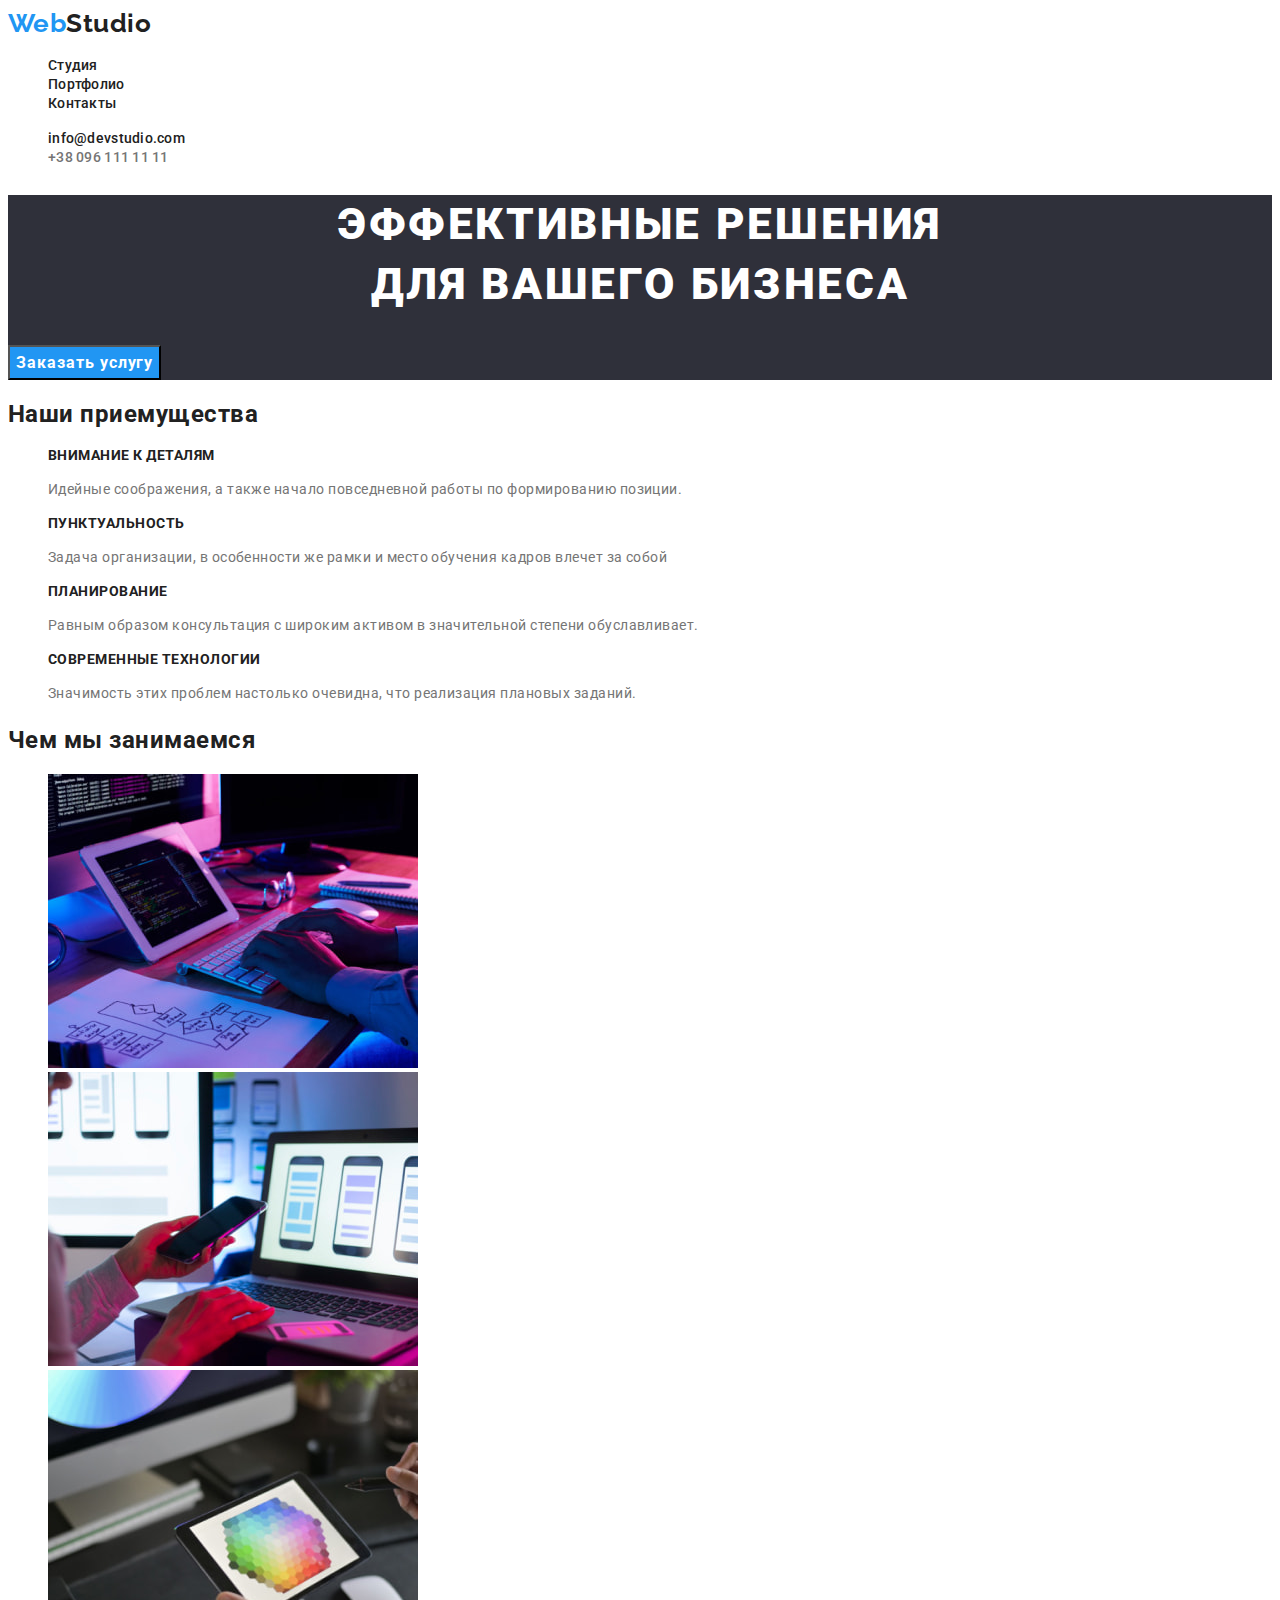
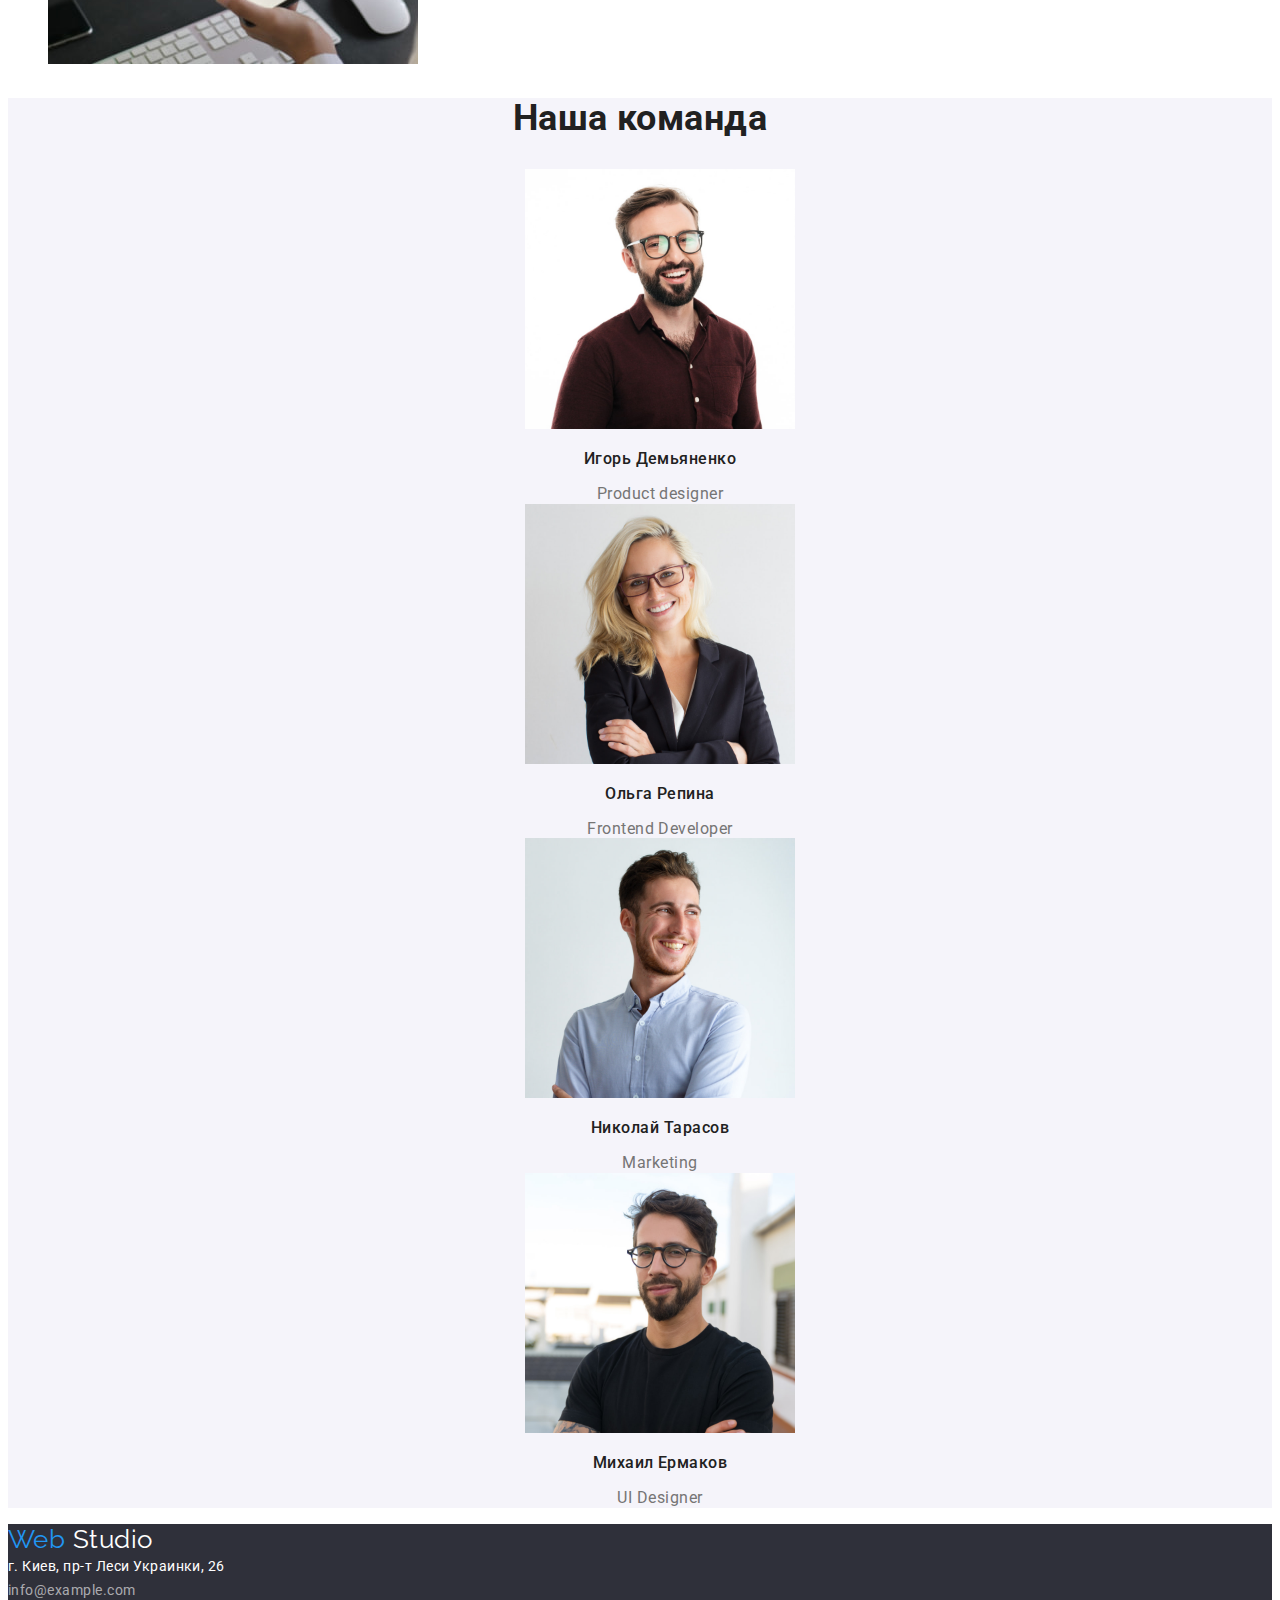
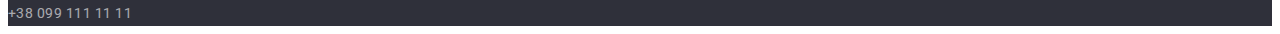
==== index.html @ 8b6462bc "Initial commit" ====
<!DOCTYPE html>
<html lang="ru">
<head>
   <meta charset="UTF-8">
   <meta http-equiv="X-UA-Compatible" content="IE=edge">
   <meta name="viewport" content="width=device-width, initial-scale=1.0">
   <title>Document</title>
   <link rel="preconnect" href="https://fonts.googleapis.com">
   <link rel="preconnect" href="https://fonts.gstatic.com" crossorigin>
   <link href="https://fonts.googleapis.com/css2?family=Raleway:wght@700&family=Roboto:wght@400;500;700;900&display=swap" rel="stylesheet">
   <link rel="stylesheet" href="./css/styles.css">
</head>

<!--Шапка-->
<header class="header">
   <nav>
 <a href="./index.html" class="header-link" lang="en">Web<span class="logo">Studio</span> </a> 

<ul>
   <li> <a class="link-item" href="">Студия</a> </li>
   <li> <a class="link-item" href="./portfolio.html">Портфолио</a> </li>
   <li> <a class="link-item" href="">Контакты</a> </li>
</ul>
</nav>
<ul>
   <li> <a class="link-item" href="mailto:info@devstudio.com">info@devstudio.com</a> </li>
   <li> <a class="link-nav" href="tel.+380961111111">+38 096 111 11 11</a></li>
</ul>
</header>

<!--Hover-->
<main>
   <section class="hover-section">
<h1 class="hover">Эффективные решения <br />для Вашего бизнеса</h1>
<button class="hover-btn" type="button">Заказать услугу</button>
</section>

<!--Секция 1 Feature-->
<section class="feature">
   <h2>Наши приемущества</h2> <!--Это скрытый заголовок>-->
   <ul>
      <li class="feature-item">
   <h3 class="feature-section"> Внимание к деталям </h3>
         Идейные соображения, а также начало повседневной работы по формированию позиции.
         </li>
      <li class="feature-item">
   <h3 class="feature-section"> Пунктуальность</h3>   
      Задача организации, в особенности же рамки и место обучения кадров влечет за собой </li>
<li class="feature-item">
   <h3 class="feature-section"> Планирование</h3>  
      Равным образом консультация с широким активом в значительной степени обуславливает.</li>
      <li class="feature-item">
   <h3 class="feature-section"> Современные технологии </h3>  
      Значимость этих проблем настолько очевидна, что реализация плановых заданий.</li>
      </ul>
      
</section>

<!--Секция 2-->
<section class="feature">
   <h2 class="feature">Чем мы занимаемся</h2>
   <ul>
      <li>
         <img src="./image/about/img-1.jpg" alt="набор программы на клавиатуре" width="370"/>
      </li>
      <li>
         <img src="./image/about/img-2.jpg" alt="Приложение для смартфона" width="370"/>
      </li>
      <li>
         <img src="./image/about/img-3.jpg" alt="Планшет" width="370"/>
      </li>
   </ul>   
</section>

<!--Секция 3-->
<section class="team">
   <h2 class="section-team" >Наша команда</h2>
   <ul>
      <li class="team-item">
   <img src="./image/team/img-4.jpg" alt="Игорь Демьяненко" width="270"/> 
   <h3 class="team">Игорь Демьяненко</h3>
   Product designer</li>
      <li class="team-item">
   <img src="./image/team/img-5.jpg" alt="Ольга Репина" width="270"/>
   <h3 class="team">Ольга Репина</h3>
   Frontend Developer </li>
      <li class="team-item">
   <img src="./image/team/img-6.jpg" alt="Николай Тарасов" width="270"/>
   <h3 class="team">Николай Тарасов</h3>
   Marketing </li>
      <li class="team-item">
   <img src="./image/team/img-7.jpg" alt="Михаил Ермаков" width="270"/>
   <h3 class="team">Михаил Ермаков</h3>
   UI Designer </li>
   </ul>
</section> 
</main>

<!--Подвал-->
<footer class="footer">
   <a class="footer-link" href="" lang="en">Web <span class="footer-logo">Studio</span></a> 
   <address class="footer-address">
      г. Киев, пр-т Леси Украинки, 26 <br />
   </address>

      <address>
     <a class="address-link" href="mailto:info@example.com">info@example.com </a> <br />
     <a class="address-link" href="tel:+38099111111">+38 099 111 11 11 </a>
   </address>
</footer>
---- css/styles.css ----
/* Основной фон #FFFFFF; */
/* Фон героя и футера #2F303A */
/* Вторичный фон (Наша команда) #F5F4FA */
/* Основной цвет шрифта #757575; */
/* Активный цвет шрифта #2196F3; */
/* Цвет шрифта заголовков #212121 */
/* Доп цвет шрифта герой #FFFFFF, футер rgba(255, 255, 255, 0.6) */

body{
    color:#212121;
    background-color: white;
    font-family: Roboto, sans-serif ;
    letter-spacing: 0.03em;
}

li{
    list-style: none;
}

:root{
   --active-color: #2196F3;
   --main-font: #212121;
   --secondary-text:#757575;
}

 /* Header */
 

 .header-link{
     color:var(--active-color) ;
     font-family: Raleway;
     font-weight: 700;
     font-size: 26px;
     line-height: 1.19;
     text-decoration: none; 
 }
 .logo{
     color:var(--main-font);
     text-decoration: none;
 }
 .link-item{
     color:var(--main-font);
     background-color: #FFFFFF;
     font-weight: 500;
     font-size: 14px;
     line-height: 1.14;
     letter-spacing: 0.02em;
     text-decoration: none;
 }
 .link-item:hover,
 .link-item:focus{
     color: var(--active-color);
 }
 .link-nav{
     color:#757575 ;
     font-family: 'Roboto';
     font-weight: 500;
     font-size: 14px;
     line-height: 1,14;
     letter-spacing: 0.02em;
     text-decoration: none;
 }
 .link-nav:hover,
 .link-nav:focus{
     color: var(--active-color);
 }    
 
 /* Hover */
 .hover-section{
     background-color:#2F303A ;
 }
 .hover{
     color:#FFFFFF ;
     font-family: 'Roboto'; 
     font-weight: 900;
     font-size: 44px;
     line-height: 1.36; 
     text-align: center;
     letter-spacing: 0.06em;
     text-transform: uppercase; 
 }
 .hover-btn{
     color: #FFFFFF;
     font-family: 'Roboto';
     font-weight: 700;
     background-color: var(--active-color);
     font-size: 16px;
     line-height: 1.87;  
     align-items: center;
     text-align: center;
     letter-spacing: 0.06em;
     cursor: pointer;
 }

/* Feature */
.featcher{
    color: var(--main-font);
    font-size: 36px;
    line-height: 1.16;
    text-align: center;
}
 .feature-section{
     color: var(--main-font);
     font-size: 14px;
     line-height: 1.14;
     text-transform: uppercase;

 }
 .feature-item{
     color: var(--secondary-text);
     font-size: 14px;
     line-height: 1.71;
     font-weight: 400;
   
 }

 /* Team */
 .section-team{
    font-weight: 700;
    font-size: 36px;
    line-height: 1.16;
    text-align: center;

 }
 .team{
     font-weight: 500;
     background-color:#F5F4FA;
     color: var(--main-font);
     font-size: 16px;
     line-height: 1.18;
     text-align: center;
     
 }
 .team-item{
     color: var(--secondary-text);
     font-weight: 400;
     font-size: 16px;
     line-height: 1.18;
     text-align: center;
 }

 /* Footer */
 .footer-logo{
     color: #FFFFFF;
 }
.footer{
    background-color: #2F303A;
}
.footer-link{
    color: var(--active-color);
    font-family: Raleway;
    font-size: 26px;
    line-height: 1.19;
    text-decoration: none;
}
.footer-address{
    font-family: 'Roboto';
    font-style: normal;
    color: #FFFFFF;
    font-size: 14px;
    line-height: 1.71;
}
.address-link{
    font-family: 'Roboto';
    font-style: normal;
    color: rgba(255, 255, 255, 0.6);
    font-size: 14px;
    line-height: 1.71;
    text-decoration: none;
}
.address-link:hover,
.address-link:focus{
    color:rgba(255, 255, 255, 0.6) ;
}

/* Портфолио */
/* Main */
.btn-item{
    color: var(--main-font);
    background-color:#F5F4FA;
    font-family: 'Roboto';
    font-weight: 500;
    font-size: 16px;
    line-height: 1.62;
    text-align: center;
    letter-spacing: 0.03em;
    cursor: pointer;
}
.btn-item:hover,
.btn-item:focus{
    color: #FFFFFF;
    background-color: var(--active-color);
}

.portfolio{
    color: var(--main-font);
    font-size: 18px;
    line-height: 2.0;
    letter-spacing: 0.03;
}
.portfolio-text{
    color: var(--secondary-text);
    font-weight: 400;
    font-size: 16px;
    line-height: 1.87;
}
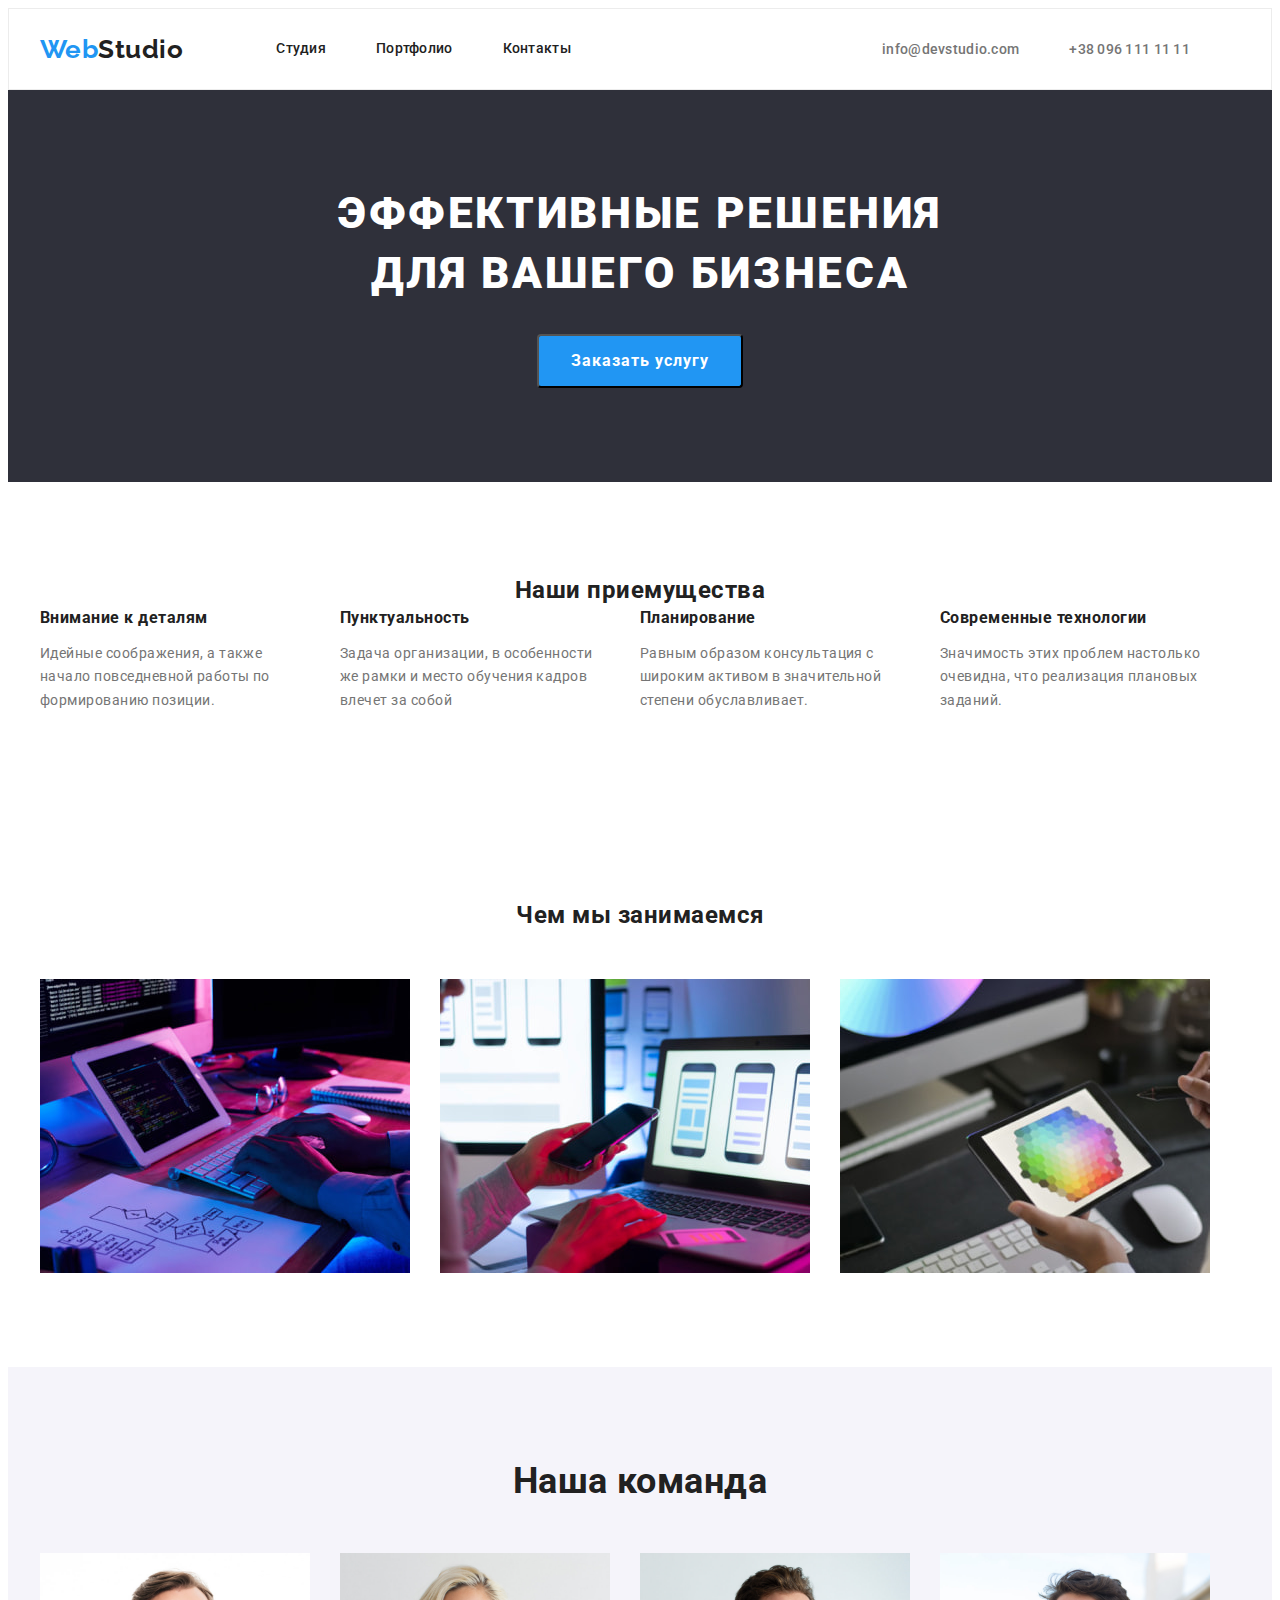
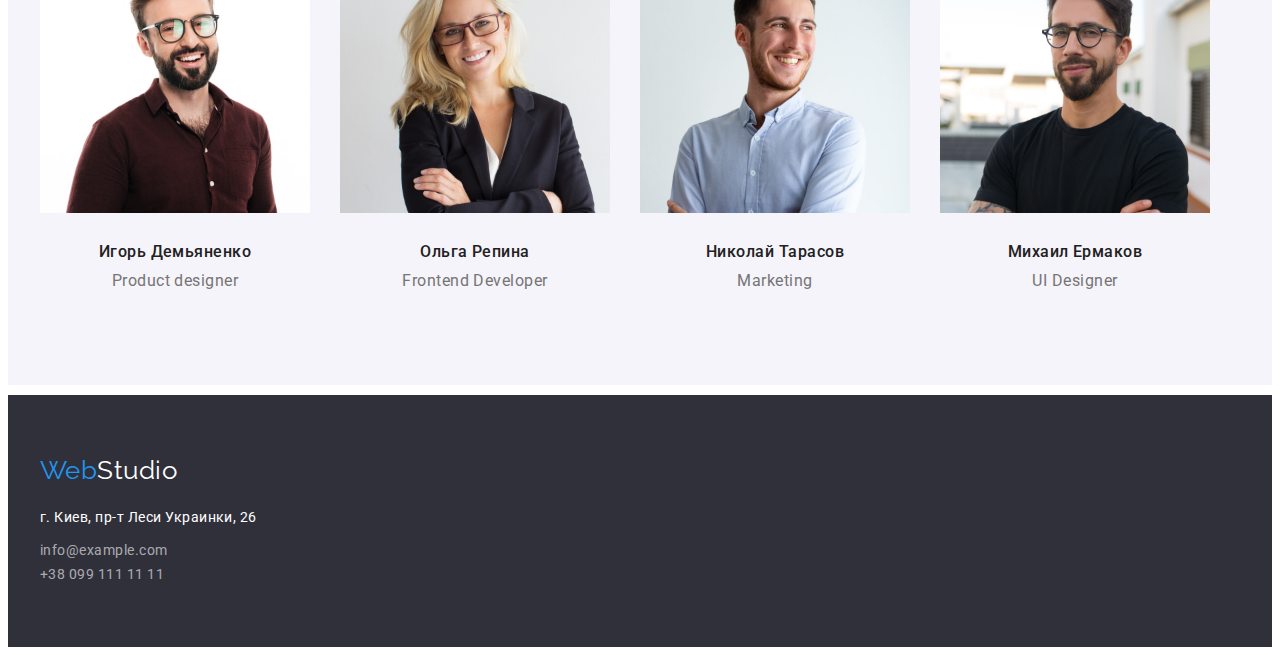
==== commit d427533b: "Выполнила домашнее задание №3 Оформила страницы согласно ТЗ" ====
--- a/index.html
+++ b/index.html
@@ -8,37 +8,48 @@
    <link rel="preconnect" href="https://fonts.googleapis.com">
    <link rel="preconnect" href="https://fonts.gstatic.com" crossorigin>
    <link href="https://fonts.googleapis.com/css2?family=Raleway:wght@700&family=Roboto:wght@400;500;700;900&display=swap" rel="stylesheet">
+   <link rel="stylesheet" href="https://cdnjs.cloudflare.com/ajax/libs/modern-normalize/1.1.0/modern-normalize.min.css" integrity="sha512-wpPYUAdjBVSE4KJnH1VR1HeZfpl1ub8YT/NKx4PuQ5NmX2tKuGu6U/JRp5y+Y8XG2tV+wKQpNHVUX03MfMFn9Q==" crossorigin="anonymous" referrerpolicy="no-referrer" />
    <link rel="stylesheet" href="./css/styles.css">
 </head>
+<!--Шапка-->
 
-<!--Шапка-->
 <header class="header">
-   <nav>
+   <div class="container head-nav">
+   <nav class="header-conteiner">
  <a href="./index.html" class="header-link" lang="en">Web<span class="logo">Studio</span> </a> 
 
-<ul>
+<ul class="link-group">
    <li> <a class="link-item" href="">Студия</a> </li>
    <li> <a class="link-item" href="./portfolio.html">Портфолио</a> </li>
    <li> <a class="link-item" href="">Контакты</a> </li>
 </ul>
-</nav>
-<ul>
-   <li> <a class="link-item" href="mailto:info@devstudio.com">info@devstudio.com</a> </li>
+  </nav> 
+  
+<ul class="nav">
+   <li> <a class="link-nav" href="mailto:info@devstudio.com">info@devstudio.com</a> </li>
    <li> <a class="link-nav" href="tel.+380961111111">+38 096 111 11 11</a></li>
 </ul>
+
+</div>
 </header>
+
 
 <!--Hover-->
 <main>
-   <section class="hover-section">
+   <section class="hover-section section" >
+       <div class="container">
 <h1 class="hover">Эффективные решения <br />для Вашего бизнеса</h1>
 <button class="hover-btn" type="button">Заказать услугу</button>
+       </div>
 </section>
 
+
 <!--Секция 1 Feature-->
-<section class="feature">
-   <h2>Наши приемущества</h2> <!--Это скрытый заголовок>-->
-   <ul>
+<section class="feature section">
+   <div class="container">
+   <h2 class="h2">Наши приемущества</h2> <!--Это скрытый заголовок>-->
+   <div class="container-feature">
+   <ul class="container-feature">
       <li class="feature-item">
    <h3 class="feature-section"> Внимание к деталям </h3>
          Идейные соображения, а также начало повседневной работы по формированию позиции.
@@ -53,60 +64,70 @@
    <h3 class="feature-section"> Современные технологии </h3>  
       Значимость этих проблем настолько очевидна, что реализация плановых заданий.</li>
       </ul>
-      
+   </div>
 </section>
 
 <!--Секция 2-->
-<section class="feature">
-   <h2 class="feature">Чем мы занимаемся</h2>
-   <ul>
-      <li>
+<section class="feature section">
+   <div class="container">
+   <h2 class="feature h2">Чем мы занимаемся</h2> 
+   <ul class="container-img">
+      <li class="img">
          <img src="./image/about/img-1.jpg" alt="набор программы на клавиатуре" width="370"/>
       </li>
-      <li>
+      <li class="img">
          <img src="./image/about/img-2.jpg" alt="Приложение для смартфона" width="370"/>
       </li>
-      <li>
+      <li class="img">
          <img src="./image/about/img-3.jpg" alt="Планшет" width="370"/>
       </li>
-   </ul>   
+   </ul>  
+</div> 
 </section>
 
 <!--Секция 3-->
-<section class="team">
+<section class="team section">
+   <div class="container">
    <h2 class="section-team" >Наша команда</h2>
-   <ul>
+   <ul class="team-container">
       <li class="team-item">
-   <img src="./image/team/img-4.jpg" alt="Игорь Демьяненко" width="270"/> 
+   <img class="team-img" src="./image/team/img-4.jpg" alt="Игорь Демьяненко" width="270"/> 
    <h3 class="team">Игорь Демьяненко</h3>
    Product designer</li>
       <li class="team-item">
-   <img src="./image/team/img-5.jpg" alt="Ольга Репина" width="270"/>
+   <img class="team-img" src="./image/team/img-5.jpg" alt="Ольга Репина" width="270"/>
    <h3 class="team">Ольга Репина</h3>
    Frontend Developer </li>
       <li class="team-item">
-   <img src="./image/team/img-6.jpg" alt="Николай Тарасов" width="270"/>
+   <img class="team-img" src="./image/team/img-6.jpg" alt="Николай Тарасов" width="270"/>
    <h3 class="team">Николай Тарасов</h3>
    Marketing </li>
       <li class="team-item">
-   <img src="./image/team/img-7.jpg" alt="Михаил Ермаков" width="270"/>
+   <img class="team-img" src="./image/team/img-7.jpg" alt="Михаил Ермаков" width="270"/>
    <h3 class="team">Михаил Ермаков</h3>
    UI Designer </li>
    </ul>
+</div>
 </section> 
 </main>
 
+
 <!--Подвал-->
 <footer class="footer">
-   <a class="footer-link" href="" lang="en">Web <span class="footer-logo">Studio</span></a> 
+   <div class="container">
+   <a class="footer-link" href="" lang="en">Web<span class="footer-logo">Studio</span></a> 
    <address class="footer-address">
       г. Киев, пр-т Леси Украинки, 26 <br />
    </address>
-
-      <address>
+   
+   <address>
      <a class="address-link" href="mailto:info@example.com">info@example.com </a> <br />
      <a class="address-link" href="tel:+38099111111">+38 099 111 11 11 </a>
    </address>
+</div>
 </footer>
 
 
+
+
+
--- a/css/styles.css
+++ b/css/styles.css
@@ -9,12 +9,16 @@
 body{
     color:#212121;
     background-color: white;
+
     font-family: Roboto, sans-serif ;
+
     letter-spacing: 0.03em;
+    
 }
 
 li{
     list-style: none;
+    padding: 0;
 }
 
 :root{
@@ -23,168 +27,338 @@
    --secondary-text:#757575;
 }
 
+
+.section{
+    padding-top: 94px;
+    padding-bottom: 94px;
+}
+ 
+h1,h2,h3,h4,p,ul {
+   margin: 0;
+   padding: 0;
+}
+
+
+img{
+    display: block;
+    max-width: 100%;
+    height: auto;
+}
+
  /* Header */
+ .head-nav{
+     display: flex;
+     margin-left: auto;
+     align-items: center;
+   
+ }
+
+ .header{
+    border: 1px solid #ECECEC;
+ }
  
 
  .header-link{
      color:var(--active-color) ;
+
      font-family: Raleway;
      font-weight: 700;
      font-size: 26px;
+
      line-height: 1.19;
      text-decoration: none; 
- }
+
+     margin-right: 93px;   
+ }
+
+ .header-conteiner{
+     display: flex;
+     align-items: center; 
+ }
+
  .logo{
      color:var(--main-font);
      text-decoration: none;
+     
  }
  .link-item{
      color:var(--main-font);
-     background-color: #FFFFFF;
+     background-color: white;
+
      font-weight: 500;
      font-size: 14px;
+
      line-height: 1.14;
      letter-spacing: 0.02em;
      text-decoration: none;
- }
+
+     margin-right: 50px;
+     padding-top: 32px;
+     padding-bottom: 32px;
+     display: block;
+ }
+
  .link-item:hover,
  .link-item:focus{
      color: var(--active-color);
  }
+
+ .link-group{
+     display: flex;
+     align-items: center;
+ }
+
  .link-nav{
      color:#757575 ;
+
      font-family: 'Roboto';
      font-weight: 500;
      font-size: 14px;
+
      line-height: 1,14;
      letter-spacing: 0.02em;
-     text-decoration: none;
- }
+     text-decoration: none;  
+
+     margin-right: 50px;
+ }
+
  .link-nav:hover,
  .link-nav:focus{
      color: var(--active-color);
- }    
+ }  
+
+ .nav{
+     display: flex;
+     margin-left: auto;
+ }
  
  /* Hover */
+
  .hover-section{
      background-color:#2F303A ;
- }
+     text-align: center;
+ }
+
  .hover{
      color:#FFFFFF ;
+
      font-family: 'Roboto'; 
      font-weight: 900;
      font-size: 44px;
+
      line-height: 1.36; 
-     text-align: center;
      letter-spacing: 0.06em;
      text-transform: uppercase; 
- }
+
+     margin-bottom: 30px;
+ }
+
  .hover-btn{
      color: #FFFFFF;
+     background-color: var(--active-color);
+
      font-family: 'Roboto';
      font-weight: 700;
-     background-color: var(--active-color);
      font-size: 16px;
+
      line-height: 1.87;  
-     align-items: center;
      text-align: center;
      letter-spacing: 0.06em;
      cursor: pointer;
+
+     align-items: center;
+     border-radius: 4px;
+     padding: 10px 32px;  
  }
 
 /* Feature */
-.featcher{
-    color: var(--main-font);
-    font-size: 36px;
-    line-height: 1.16;
+
+.h2{
     text-align: center;
 }
- .feature-section{
-     color: var(--main-font);
-     font-size: 14px;
-     line-height: 1.14;
-     text-transform: uppercase;
-
- }
- .feature-item{
-     color: var(--secondary-text);
-     font-size: 14px;
-     line-height: 1.71;
-     font-weight: 400;
-   
- }
+.container{
+    width: 1200px;
+    padding-left: 15px;
+    padding-right: 15px;
+    margin-left:  auto;
+    margin-right: auto;
+}
+
+.feature-item{
+    color: var(--secondary-text);
+    width: 270px;
+
+    font-size: 14px;
+    font-weight: 400px;
+
+    line-height: 1.71;
+    margin-right: 30px;
+}
+
+.feature-item:last-child{
+margin-right: 0;
+}
+
+.feature-section{
+color: #212121;
+
+margin-bottom: 10px;
+
+}
+
+.container-feature{
+display: flex;
+}
+
+.container-img{
+display: flex;
+ 
+margin-top: 50px;
+padding-left: 0;
+}
+
+
+.img{
+    margin-right: 30px;
+    display: flex;
+ 
+}
+.img:last-child {
+    margin-right: 0;
+
+}
 
  /* Team */
+
+ .team-container{
+     display: flex;  
+ }
+
  .section-team{
     font-weight: 700;
     font-size: 36px;
+
     line-height: 1.16;
     text-align: center;
 
- }
+    margin-bottom: 50px;
+ }
+
  .team{
-     font-weight: 500;
      background-color:#F5F4FA;
      color: var(--main-font);
+
+     font-weight: 500;
      font-size: 16px;
+
      line-height: 1.18;
      text-align: center;
+
+     margin-bottom: 10px;
      
  }
  .team-item{
      color: var(--secondary-text);
+
      font-weight: 400;
      font-size: 16px;
+
      line-height: 1.18;
      text-align: center;
+
+     margin-right: 30px;
+ }
+ .team-item:last-child{
+     margin-right: 0;
+ }
+
+ .team-img{
+     margin-bottom: 30px;
  }
 
  /* Footer */
  .footer-logo{
      color: #FFFFFF;
  }
+
 .footer{
     background-color: #2F303A;
-}
+    padding-bottom: 60px;
+}
+
 .footer-link{
     color: var(--active-color);
+
     font-family: Raleway;
     font-size: 26px;
+
     line-height: 1.19;
     text-decoration: none;
-}
+
+    display: block;
+    padding-top: 60px;
+    margin-bottom: 20px;
+}
+
 .footer-address{
+    color: #FFFFFF;
+
     font-family: 'Roboto';
+    font-size: 14px;
     font-style: normal;
-    color: #FFFFFF;
-    font-size: 14px;
+   
     line-height: 1.71;
-}
+
+    margin-bottom: 9px;
+}
+
 .address-link{
     font-family: 'Roboto';
     font-style: normal;
+    font-size: 14px;
+
     color: rgba(255, 255, 255, 0.6);
-    font-size: 14px;
+   
     line-height: 1.71;
     text-decoration: none;
 }
+
 .address-link:hover,
 .address-link:focus{
     color:rgba(255, 255, 255, 0.6) ;
 }
 
+.address{
+    margin-bottom: 9px;
+}
+
 /* Портфолио */
 /* Main */
+
+.btn-portfolio{
+
+    display: flex;
+    justify-content: center;
+}
+
 .btn-item{
     color: var(--main-font);
     background-color:#F5F4FA;
+
     font-family: 'Roboto';
     font-weight: 500;
     font-size: 16px;
+
     line-height: 1.62;
     text-align: center;
     letter-spacing: 0.03em;
     cursor: pointer;
+
+    border-radius: 4px;
+
+    margin-right: 8px;
+    margin-bottom: 50px;
+
 }
 .btn-item:hover,
 .btn-item:focus{
@@ -192,15 +366,40 @@
     background-color: var(--active-color);
 }
 
+.portfolio-img{
+    display: flex;
+    flex-wrap: wrap;
+}
+
+.item-portfolio{
+    margin-right: 30px; 
+    margin-bottom: 30px;
+}
+
+.item-portfolio:nth-child(3n) {
+    margin-right: 0;
+}
+
 .portfolio{
     color: var(--main-font);
+
     font-size: 18px;
+
     line-height: 2.0;
     letter-spacing: 0.03;
-}
+
+    margin-bottom: 4px;
+}
+
 .portfolio-text{
     color: var(--secondary-text);
+
     font-weight: 400;
     font-size: 16px;
+
     line-height: 1.87;
+}
+
+.img-portfolio{
+    margin-bottom: 20px;
 }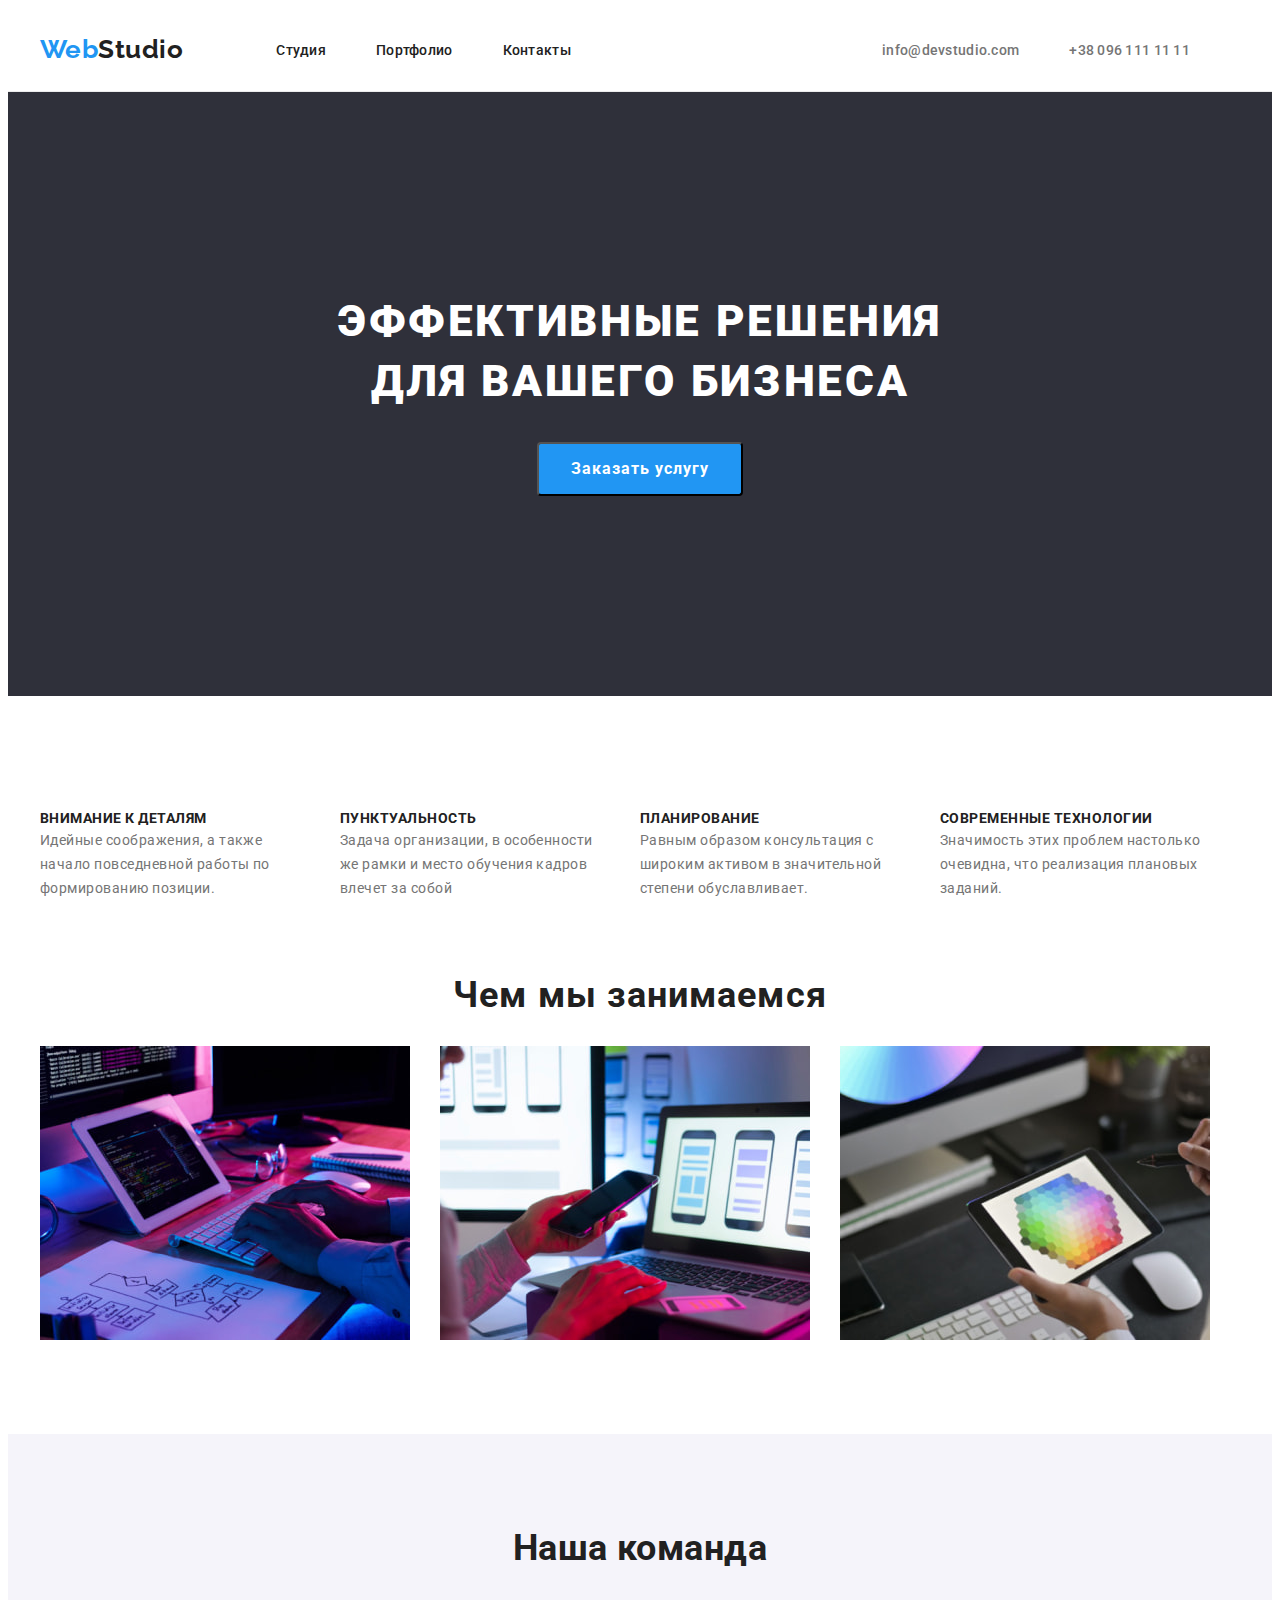
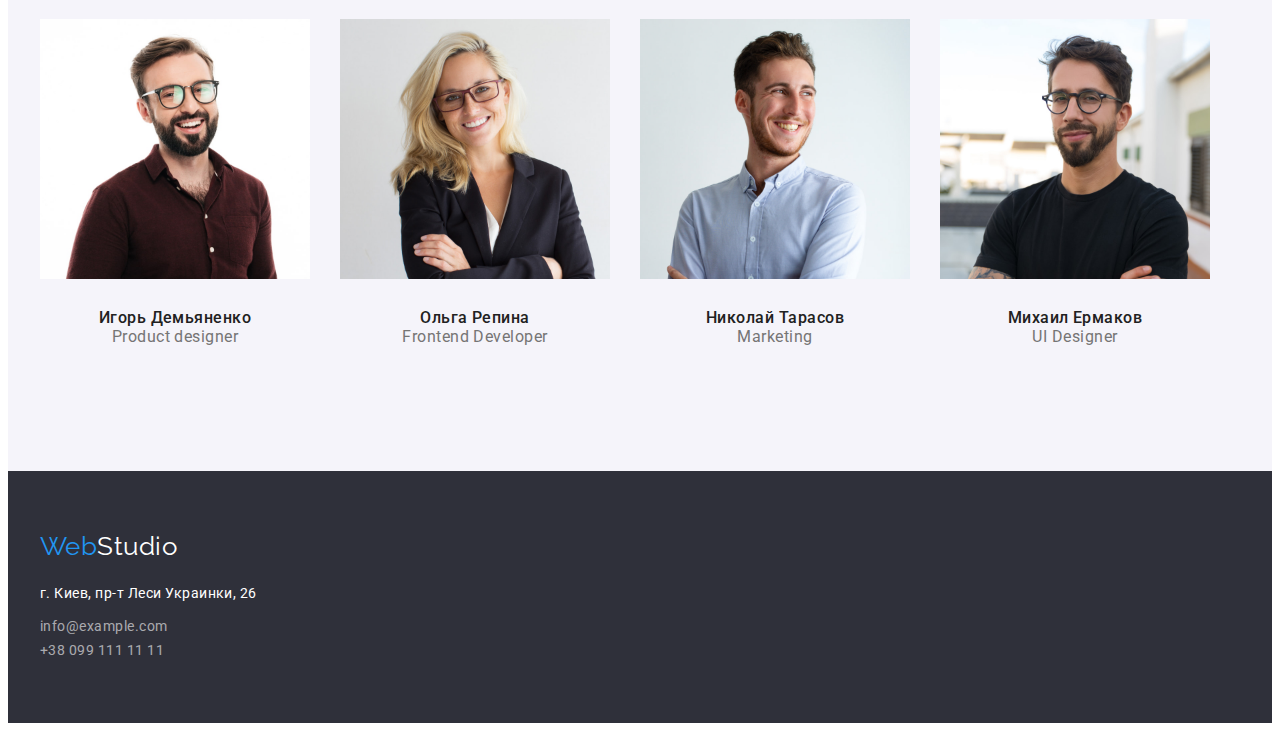
==== commit a6e6d42b: "Внесены поправки от ментора в дз" ====
--- a/index.html
+++ b/index.html
@@ -19,9 +19,9 @@
  <a href="./index.html" class="header-link" lang="en">Web<span class="logo">Studio</span> </a> 
 
 <ul class="link-group">
-   <li> <a class="link-item" href="">Студия</a> </li>
-   <li> <a class="link-item" href="./portfolio.html">Портфолио</a> </li>
-   <li> <a class="link-item" href="">Контакты</a> </li>
+   <li class="link-content"> <a class="link-item" href="">Студия</a> </li>
+   <li class="link-content"> <a class="link-item" href="./portfolio.html">Портфолио</a> </li>
+   <li class="link-content"> <a class="link-item" href="">Контакты</a> </li>
 </ul>
   </nav> 
   
@@ -45,7 +45,7 @@
 
 
 <!--Секция 1 Feature-->
-<section class="feature section">
+<section class="feature section box">
    <div class="container">
    <h2 class="h2">Наши приемущества</h2> <!--Это скрытый заголовок>-->
    <div class="container-feature">
@@ -70,7 +70,7 @@
 <!--Секция 2-->
 <section class="feature section">
    <div class="container">
-   <h2 class="feature h2">Чем мы занимаемся</h2> 
+   <h2 class="feature about">Чем мы занимаемся</h2> 
    <ul class="container-img">
       <li class="img">
          <img src="./image/about/img-1.jpg" alt="набор программы на клавиатуре" width="370"/>
@@ -87,25 +87,30 @@
 
 <!--Секция 3-->
 <section class="team section">
+   
    <div class="container">
    <h2 class="section-team" >Наша команда</h2>
    <ul class="team-container">
       <li class="team-item">
    <img class="team-img" src="./image/team/img-4.jpg" alt="Игорь Демьяненко" width="270"/> 
+   <div class="our-team">
    <h3 class="team">Игорь Демьяненко</h3>
-   Product designer</li>
+   <p>Product designer</p> </div></li>
       <li class="team-item">
    <img class="team-img" src="./image/team/img-5.jpg" alt="Ольга Репина" width="270"/>
+   <div class="our-team">
    <h3 class="team">Ольга Репина</h3>
-   Frontend Developer </li>
+   <p>Frontend Developer</p> </div> </li>
       <li class="team-item">
    <img class="team-img" src="./image/team/img-6.jpg" alt="Николай Тарасов" width="270"/>
+   <div class="our-team">
    <h3 class="team">Николай Тарасов</h3>
-   Marketing </li>
+   <p>Marketing</p> </div> </li>
       <li class="team-item">
    <img class="team-img" src="./image/team/img-7.jpg" alt="Михаил Ермаков" width="270"/>
+   <div class="our-team">
    <h3 class="team">Михаил Ермаков</h3>
-   UI Designer </li>
+   <p>UI Designer</p> </div> </li>
    </ul>
 </div>
 </section> 
--- a/css/styles.css
+++ b/css/styles.css
@@ -33,6 +33,9 @@
     padding-bottom: 94px;
 }
  
+.section-about{
+  
+}
 h1,h2,h3,h4,p,ul {
    margin: 0;
    padding: 0;
@@ -54,7 +57,7 @@
  }
 
  .header{
-    border: 1px solid #ECECEC;
+    border-bottom: 1px solid #ECECEC;
  }
  
 
@@ -92,15 +95,19 @@
      letter-spacing: 0.02em;
      text-decoration: none;
 
-     margin-right: 50px;
-     padding-top: 32px;
-     padding-bottom: 32px;
-     display: block;
- }
-
+     
+ }
+ 
  .link-item:hover,
  .link-item:focus{
      color: var(--active-color);
+ }
+
+ .link-content{
+    margin-right: 50px;
+    padding-top: 32px;
+    padding-bottom: 32px;
+    display: block;
  }
 
  .link-group{
@@ -137,6 +144,9 @@
  .hover-section{
      background-color:#2F303A ;
      text-align: center;
+
+    padding-top: 200px;
+    padding-bottom: 200px;
  }
 
  .hover{
@@ -174,7 +184,7 @@
 /* Feature */
 
 .h2{
-    text-align: center;
+    visibility: hidden;
 }
 .container{
     width: 1200px;
@@ -189,7 +199,7 @@
     width: 270px;
 
     font-size: 14px;
-    font-weight: 400px;
+    font-weight: 400;
 
     line-height: 1.71;
     margin-right: 30px;
@@ -199,8 +209,27 @@
 margin-right: 0;
 }
 
+.about{
+font-family: 'Roboto';
+
+font-weight: 700;
+font-size: 36px;
+
+line-height: 1.16px;
+text-align: center;
+letter-spacing: 0.03em;
+
+}
+
+.box{
+    padding-bottom: 0;
+}
 .feature-section{
-color: #212121;
+color:#212121;
+font-weight: 700;
+font-size: 14px;
+line-height: 1.14px;
+text-transform: uppercase;
 
 margin-bottom: 10px;
 
@@ -253,8 +282,10 @@
 
      line-height: 1.18;
      text-align: center;
-
-     margin-bottom: 10px;
+ 
+    
+
+
      
  }
  .team-item{
@@ -272,7 +303,13 @@
      margin-right: 0;
  }
 
- .team-img{
+ .our-team{
+     padding-top: 30px;
+     padding-bottom: 30px;
+   
+ }
+
+ /*.team-img{
      margin-bottom: 30px;
  }
 
@@ -284,6 +321,7 @@
 .footer{
     background-color: #2F303A;
     padding-bottom: 60px;
+    padding-top: 60px;
 }
 
 .footer-link{
@@ -296,7 +334,7 @@
     text-decoration: none;
 
     display: block;
-    padding-top: 60px;
+ 
     margin-bottom: 20px;
 }
 
@@ -339,6 +377,10 @@
 
     display: flex;
     justify-content: center;
+    margin-bottom: 50px;
+}
+.btn{
+    margin-right: 8px;  
 }
 
 .btn-item{
@@ -357,7 +399,8 @@
     border-radius: 4px;
 
     margin-right: 8px;
-    margin-bottom: 50px;
+ 
+    padding: 6px 22px;
 
 }
 .btn-item:hover,
@@ -366,6 +409,12 @@
     background-color: var(--active-color);
 }
 
+.portfolio-box{
+   padding-left: 24px;
+   padding-right: 24px;
+   padding-bottom: 20px;
+}
+
 .portfolio-img{
     display: flex;
     flex-wrap: wrap;
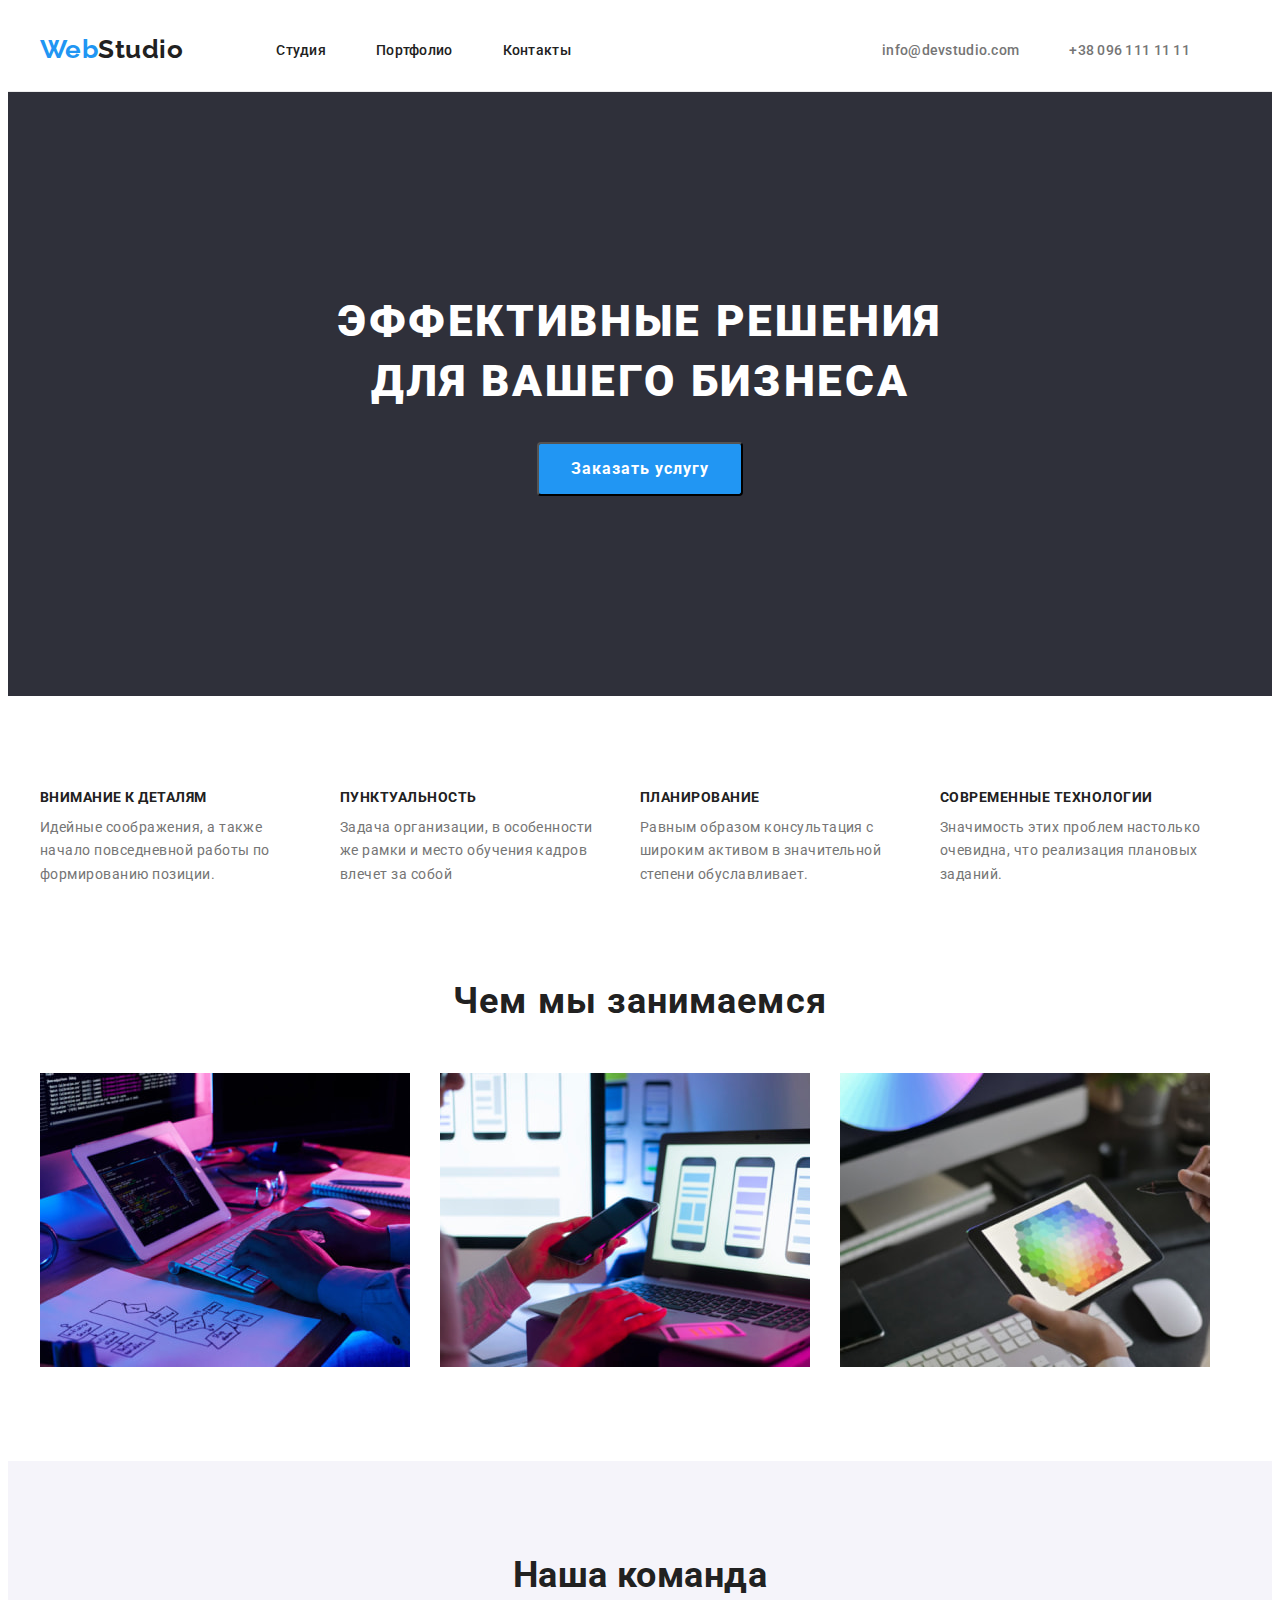
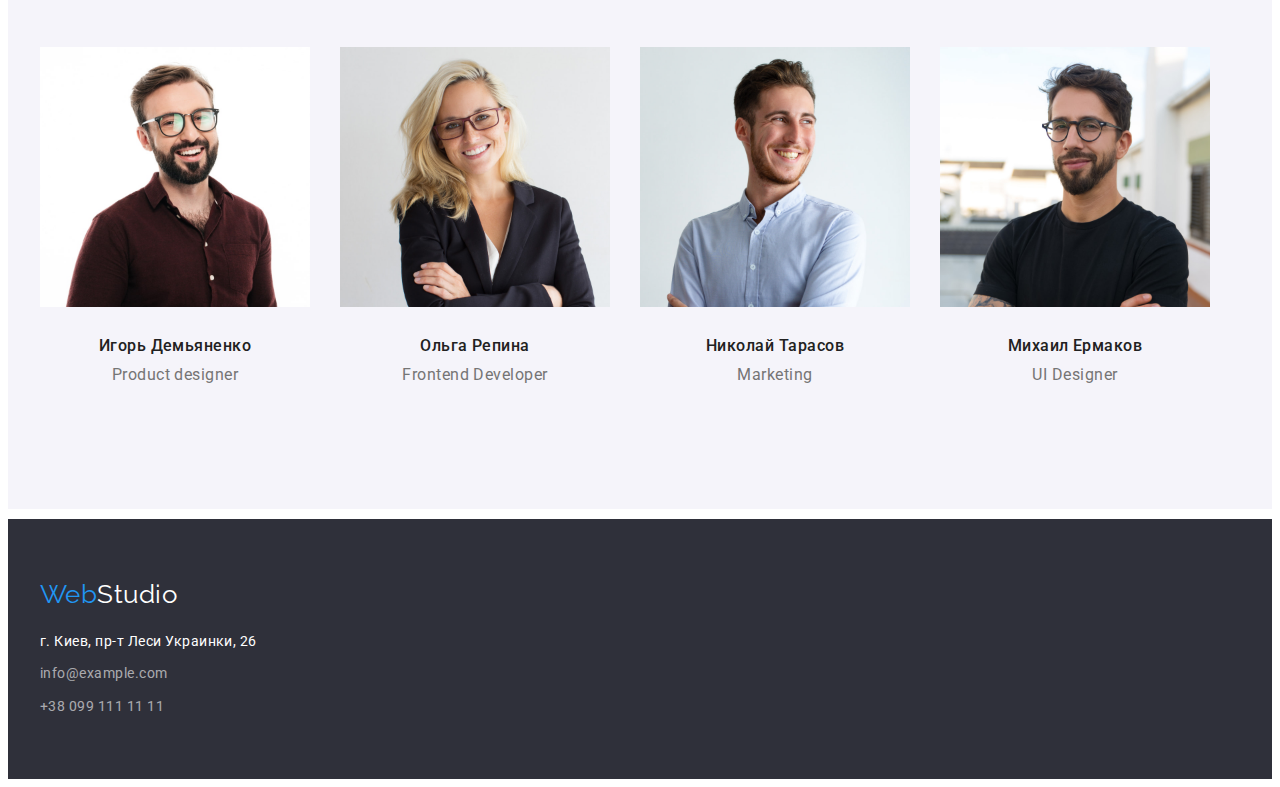
==== commit 7d8d1f25: "Скрыла заголовки" ====
--- a/index.html
+++ b/index.html
@@ -47,7 +47,7 @@
 <!--Секция 1 Feature-->
 <section class="feature section box">
    <div class="container">
-   <h2 class="h2">Наши приемущества</h2> <!--Это скрытый заголовок>-->
+   <h2 class="visually-hidden">Наши приемущества</h2> <!--Это скрытый заголовок>-->
    <div class="container-feature">
    <ul class="container-feature">
       <li class="feature-item">
@@ -126,7 +126,7 @@
    </address>
    
    <address>
-     <a class="address-link" href="mailto:info@example.com">info@example.com </a> <br />
+     <a class="address-link" href="mailto:info@example.com">info@example.com </a> 
      <a class="address-link" href="tel:+38099111111">+38 099 111 11 11 </a>
    </address>
 </div>
--- a/css/styles.css
+++ b/css/styles.css
@@ -183,9 +183,19 @@
 
 /* Feature */
 
-.h2{
-    visibility: hidden;
-}
+.visually-hidden { 
+    position: absolute; 
+    width: 1px; 
+    height: 1px; 
+    margin: -1px; 
+    border: 0; 
+    padding: 0; 
+    white-space: nowrap; 
+    clip-path: inset(100%); 
+    clip: rect(0 0 0 0); 
+    overflow: hidden; 
+  } 
+  
 .container{
     width: 1200px;
     padding-left: 15px;
@@ -215,7 +225,7 @@
 font-weight: 700;
 font-size: 36px;
 
-line-height: 1.16px;
+line-height: 1.16;
 text-align: center;
 letter-spacing: 0.03em;
 
@@ -228,7 +238,7 @@
 color:#212121;
 font-weight: 700;
 font-size: 14px;
-line-height: 1.14px;
+line-height: 1.14;
 text-transform: uppercase;
 
 margin-bottom: 10px;
@@ -282,12 +292,11 @@
 
      line-height: 1.18;
      text-align: center;
- 
-    
-
-
-     
- }
+
+     margin-bottom: 10px;
+        
+ }
+
  .team-item{
      color: var(--secondary-text);
 
@@ -309,9 +318,8 @@
    
  }
 
- /*.team-img{
-     margin-bottom: 30px;
- }
+
+
 
  /* Footer */
  .footer-logo{
@@ -359,6 +367,9 @@
    
     line-height: 1.71;
     text-decoration: none;
+    display: block;
+    margin-top: 9px;
+    
 }
 
 .address-link:hover,
@@ -369,6 +380,7 @@
 .address{
     margin-bottom: 9px;
 }
+
 
 /* Портфолио */
 /* Main */
@@ -397,9 +409,6 @@
     cursor: pointer;
 
     border-radius: 4px;
-
-    margin-right: 8px;
- 
     padding: 6px 22px;
 
 }
@@ -413,9 +422,11 @@
    padding-left: 24px;
    padding-right: 24px;
    padding-bottom: 20px;
-}
-
-.portfolio-img{
+   padding-top: 20px;
+   border: 1px solid #EEEEEE;
+}
+
+.portfolio-img {
     display: flex;
     flex-wrap: wrap;
 }
@@ -423,6 +434,7 @@
 .item-portfolio{
     margin-right: 30px; 
     margin-bottom: 30px;
+
 }
 
 .item-portfolio:nth-child(3n) {
@@ -448,7 +460,3 @@
 
     line-height: 1.87;
 }
-
-.img-portfolio{
-    margin-bottom: 20px;
-}